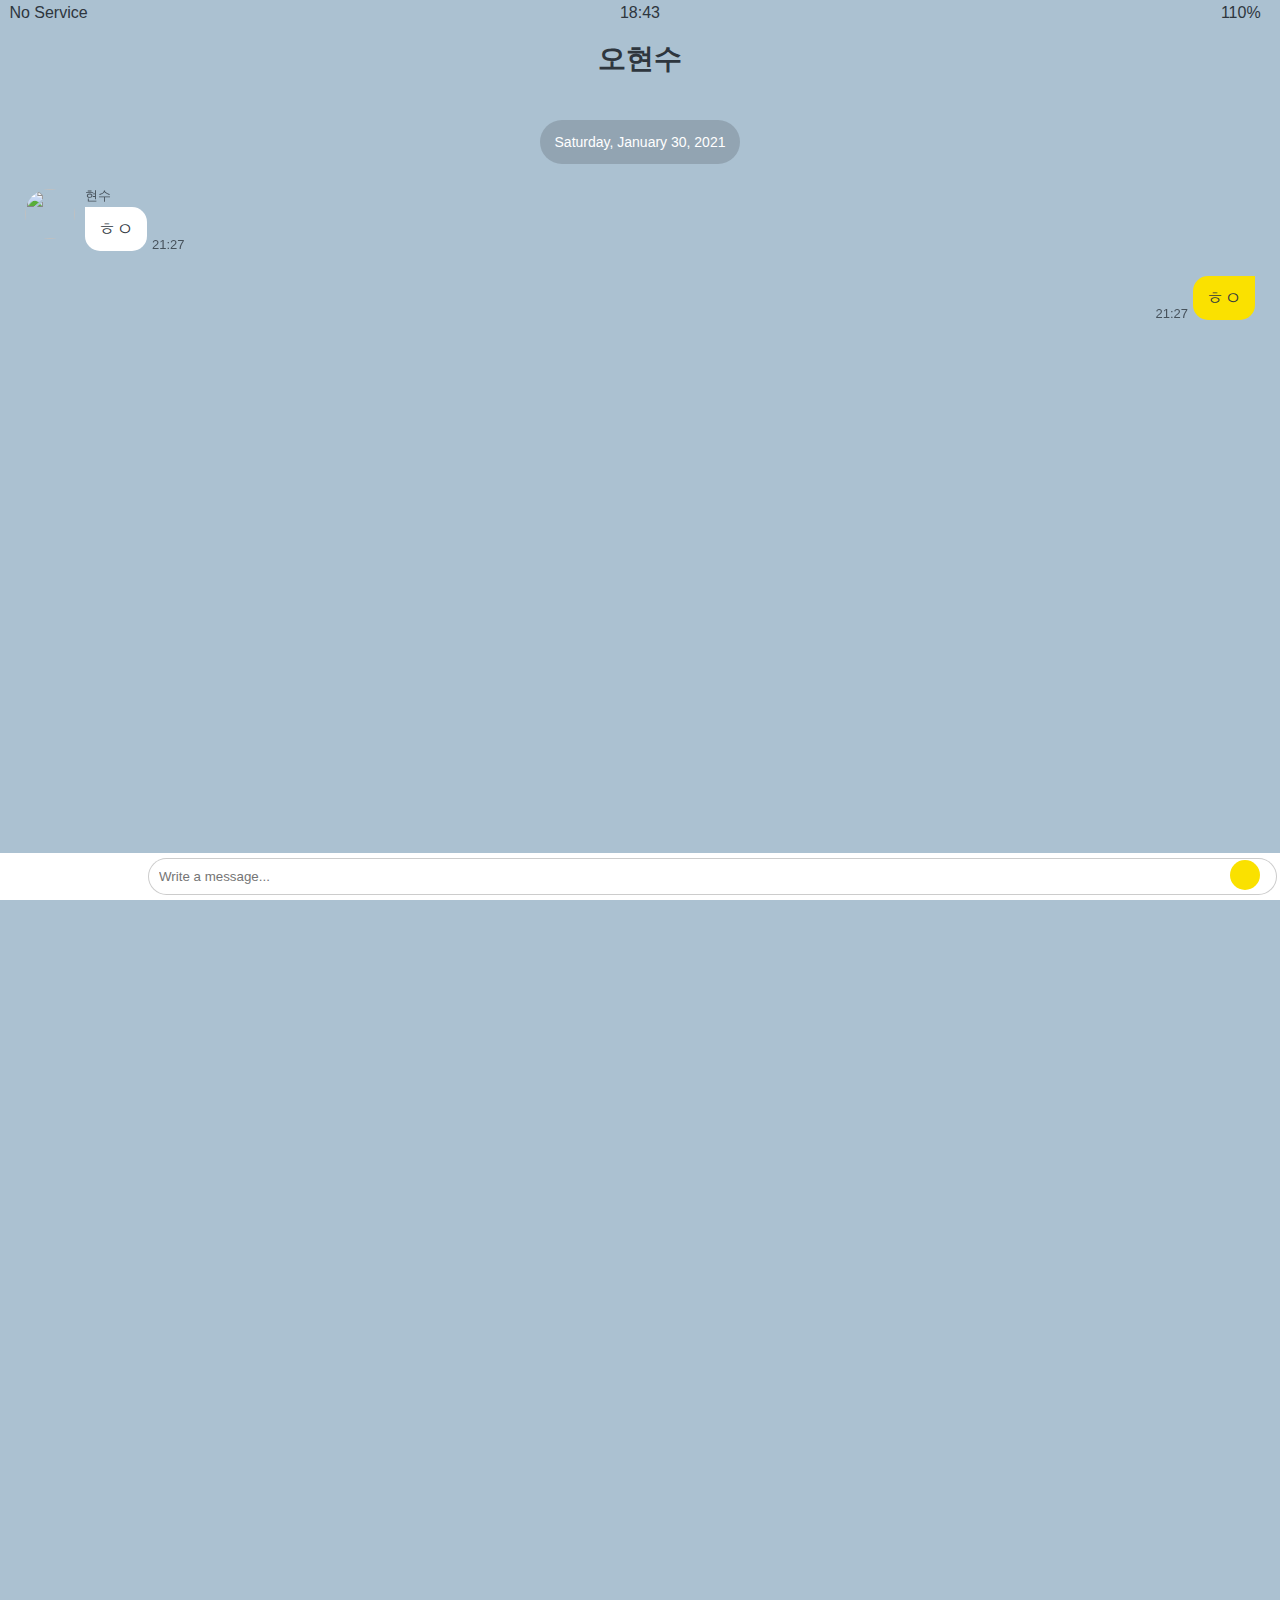
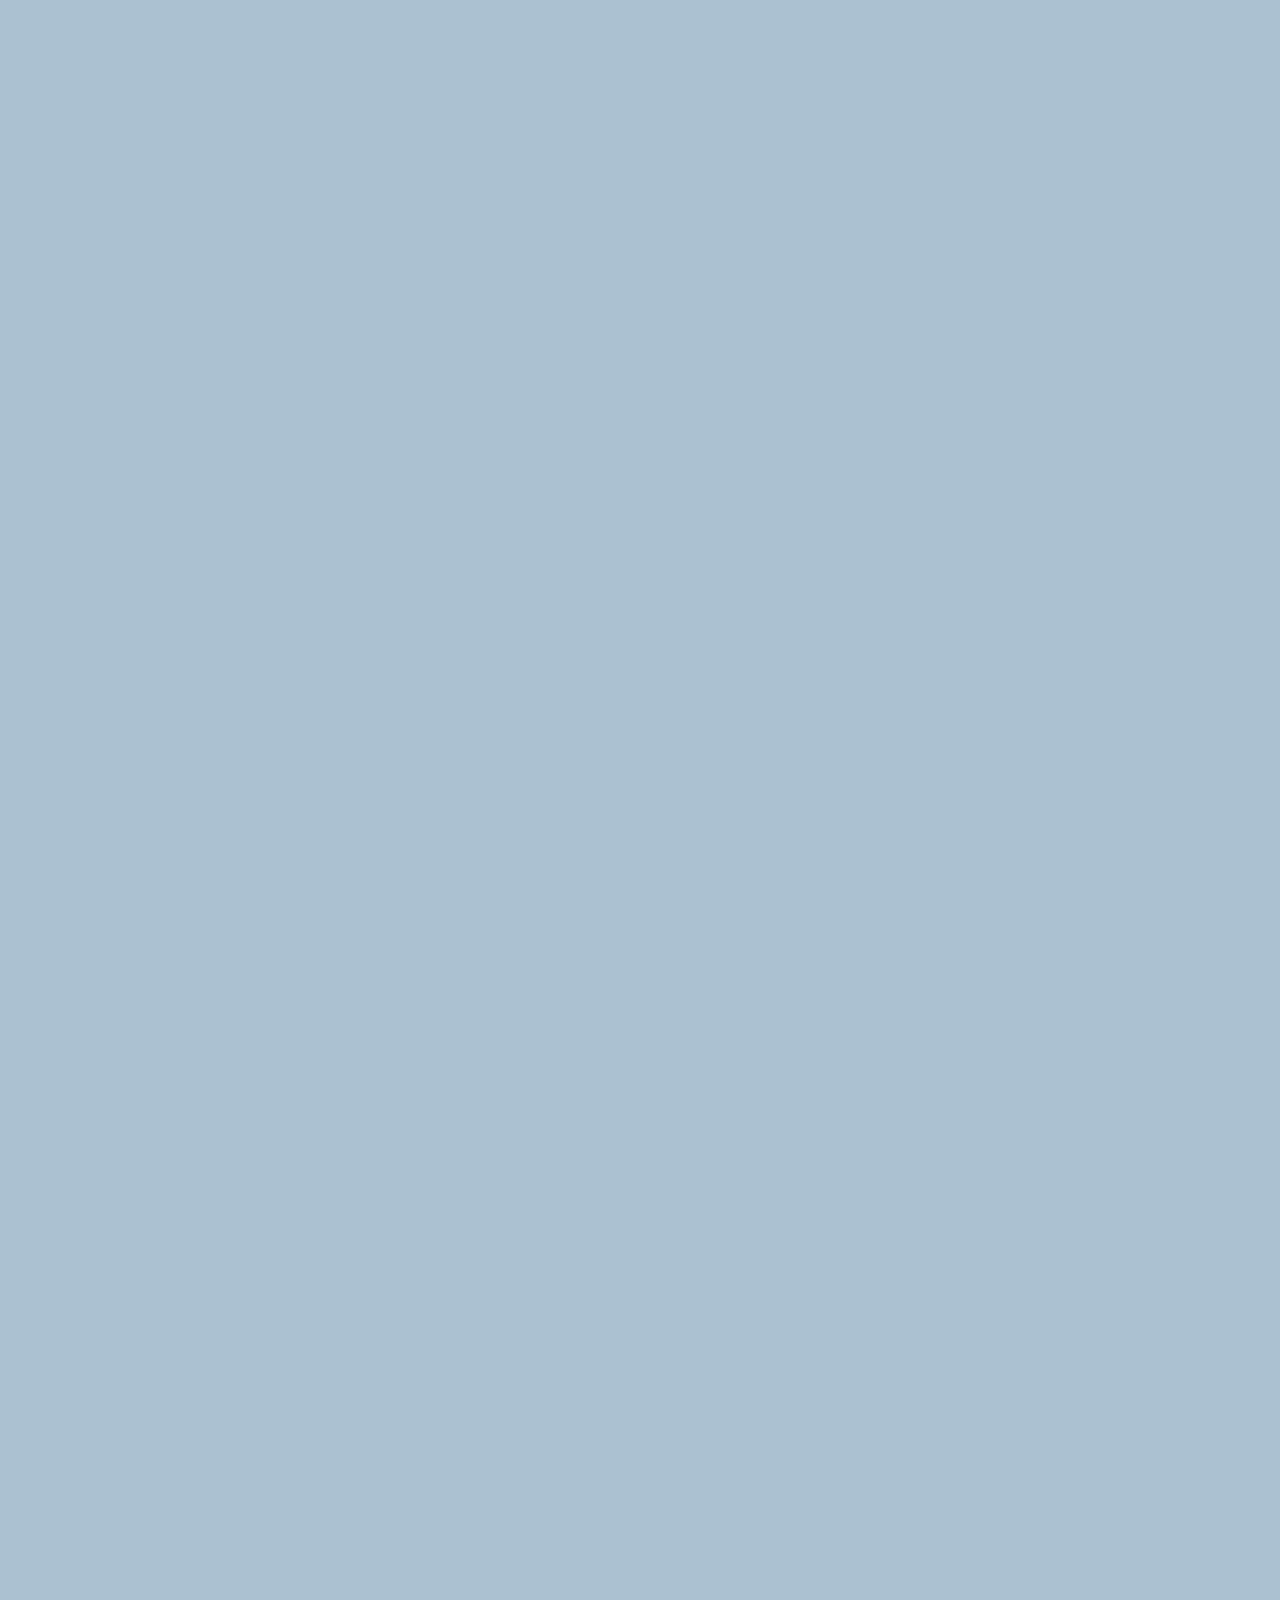
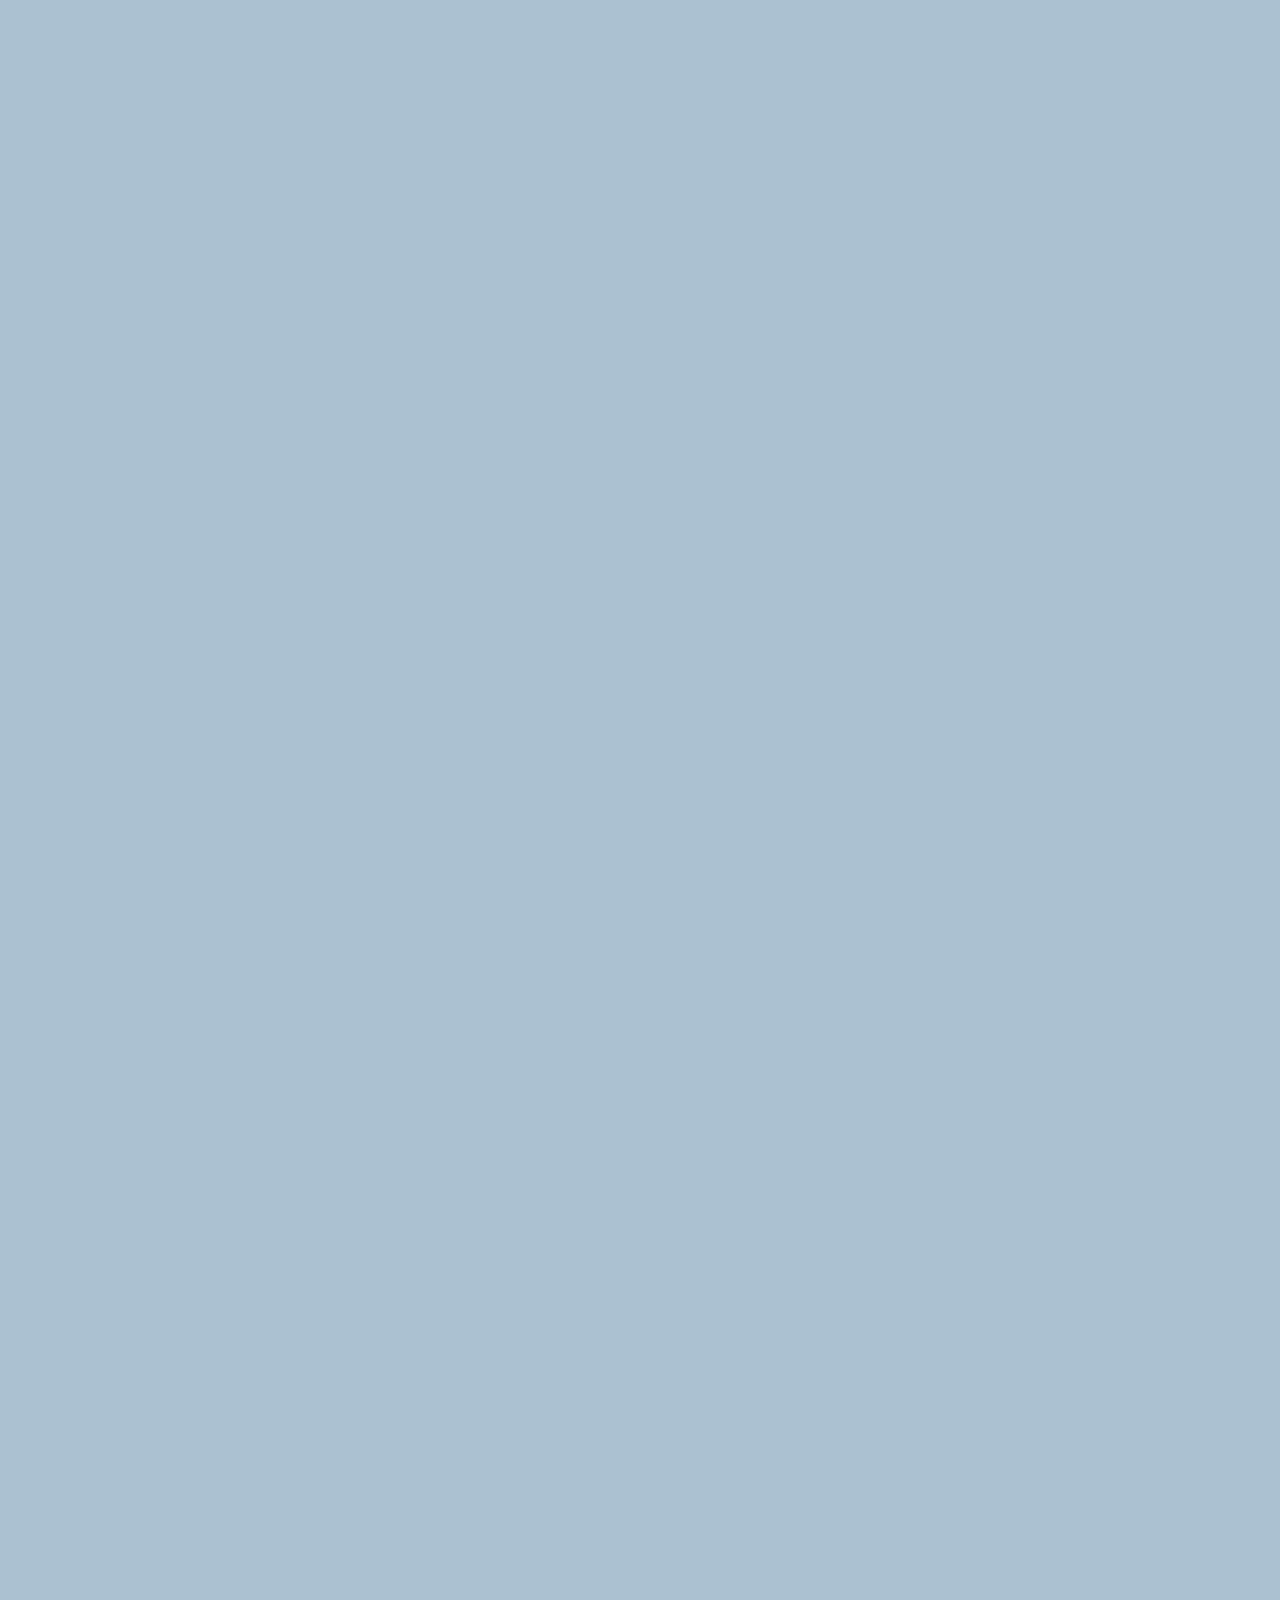
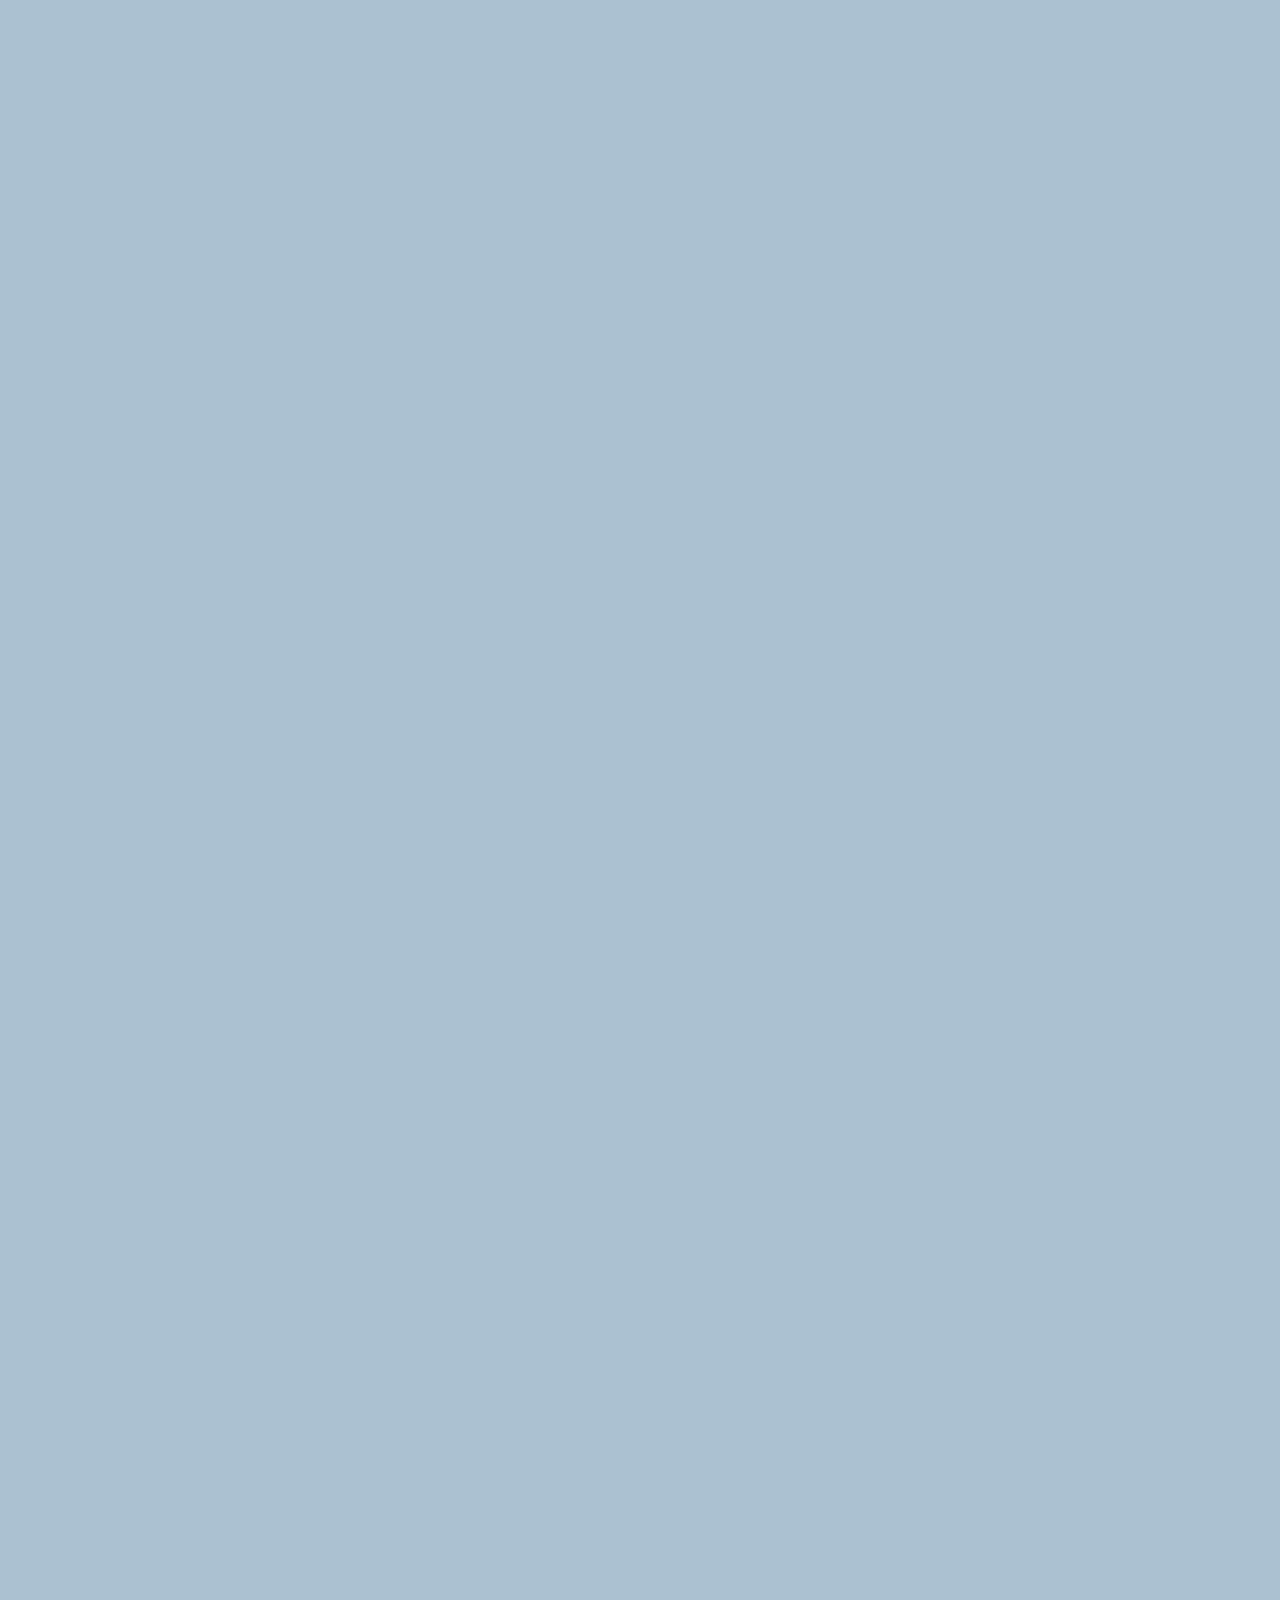
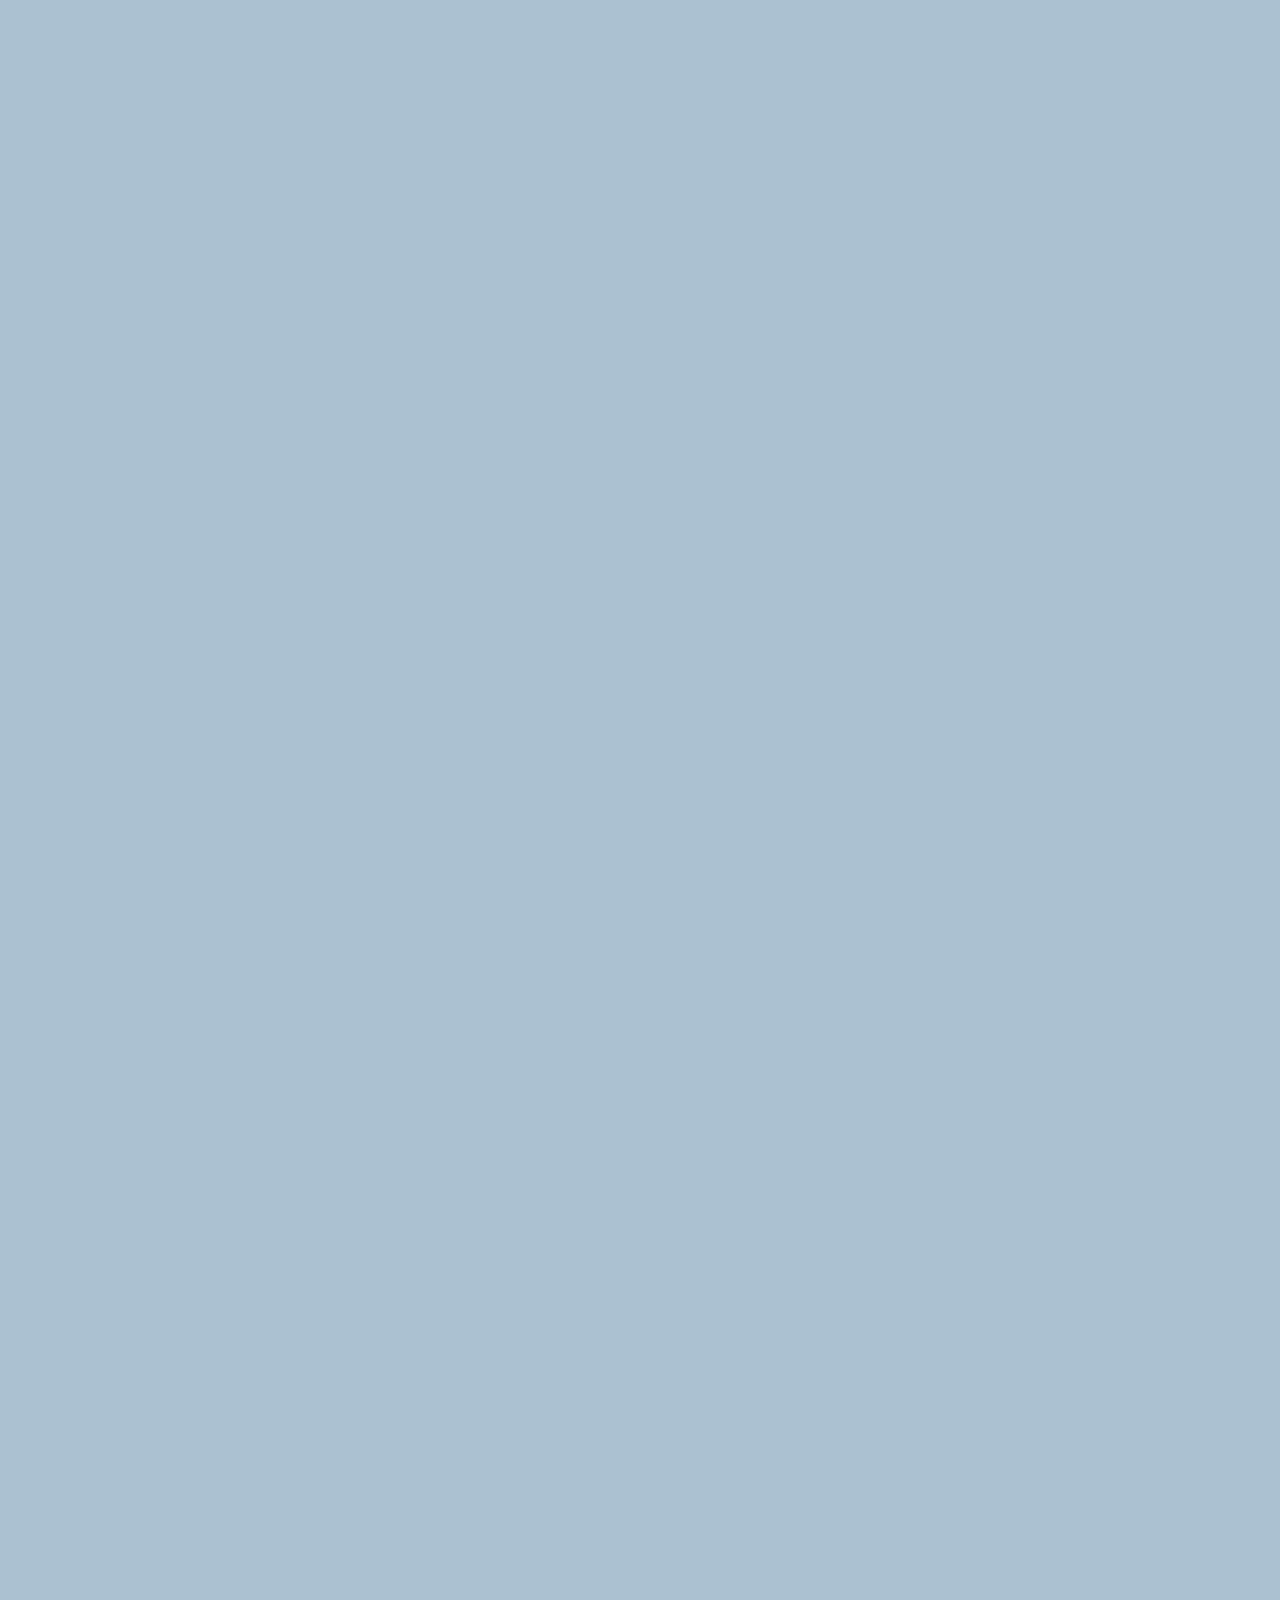
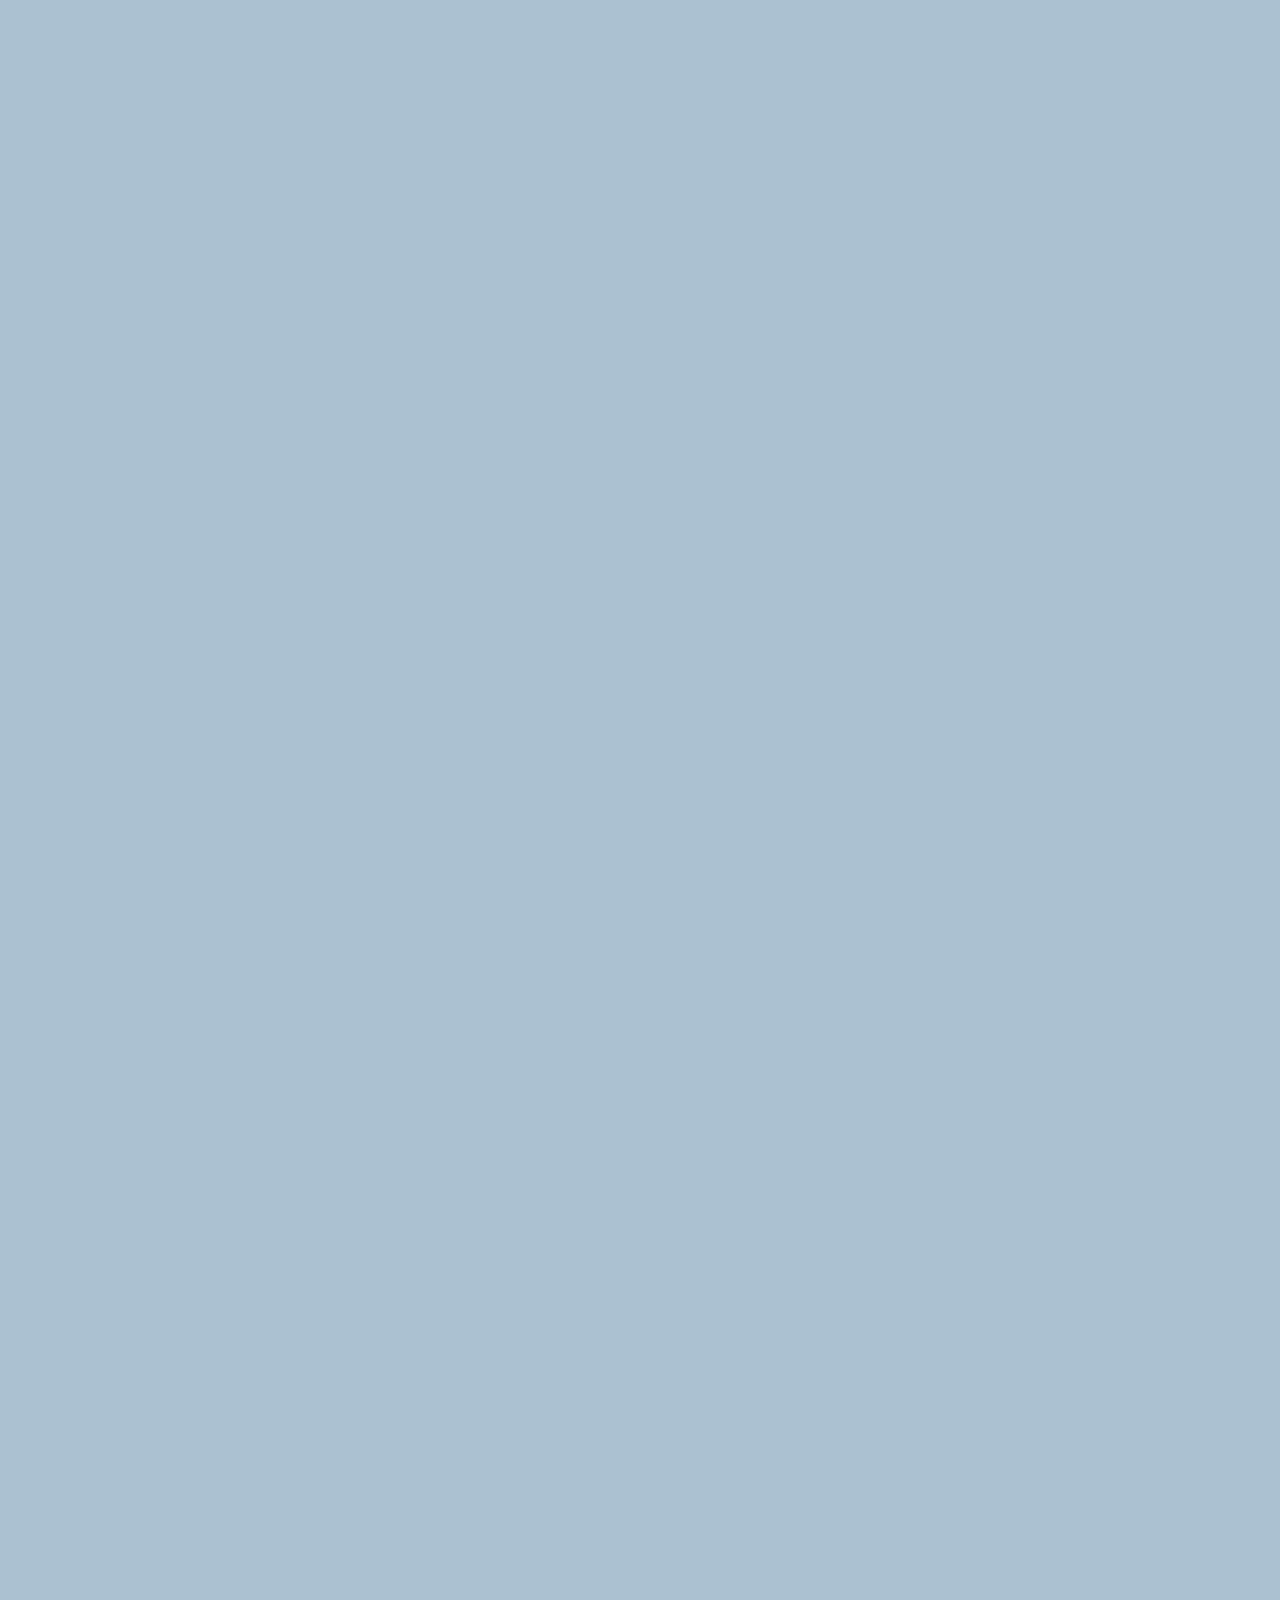
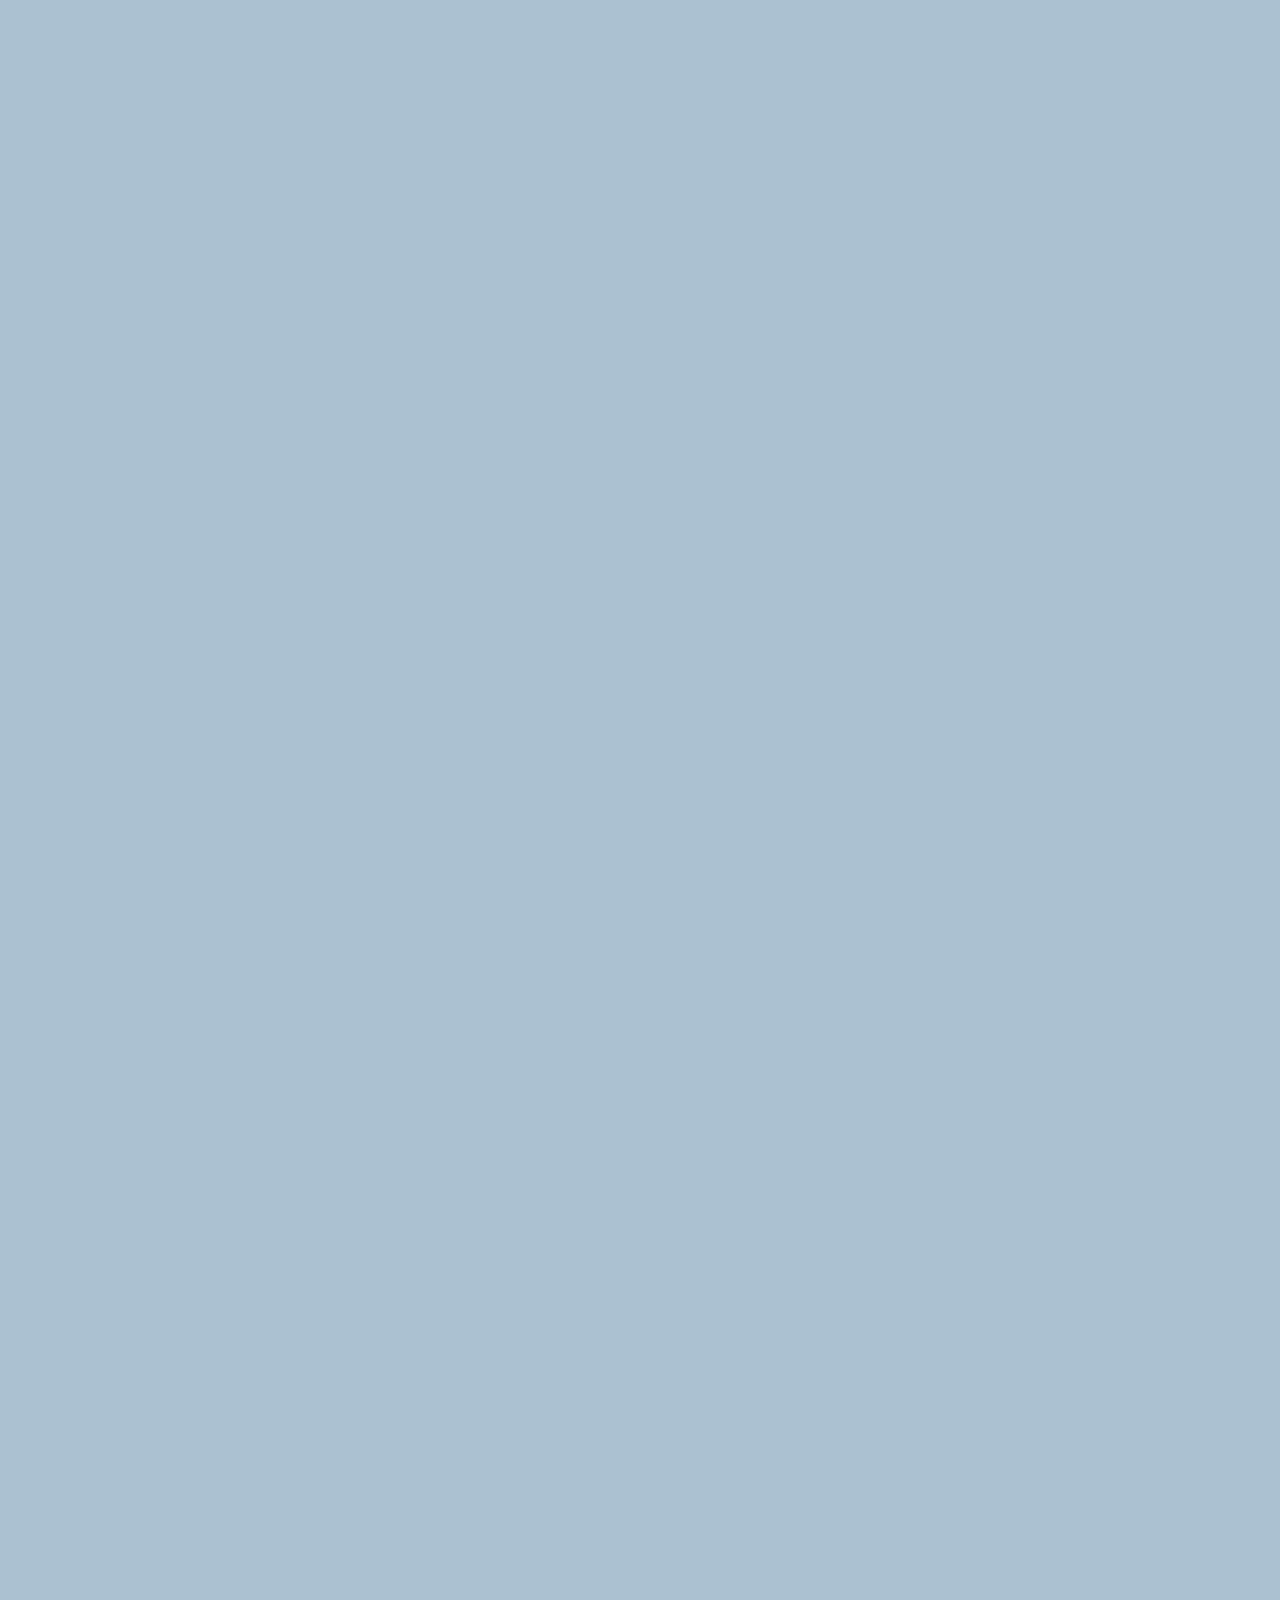
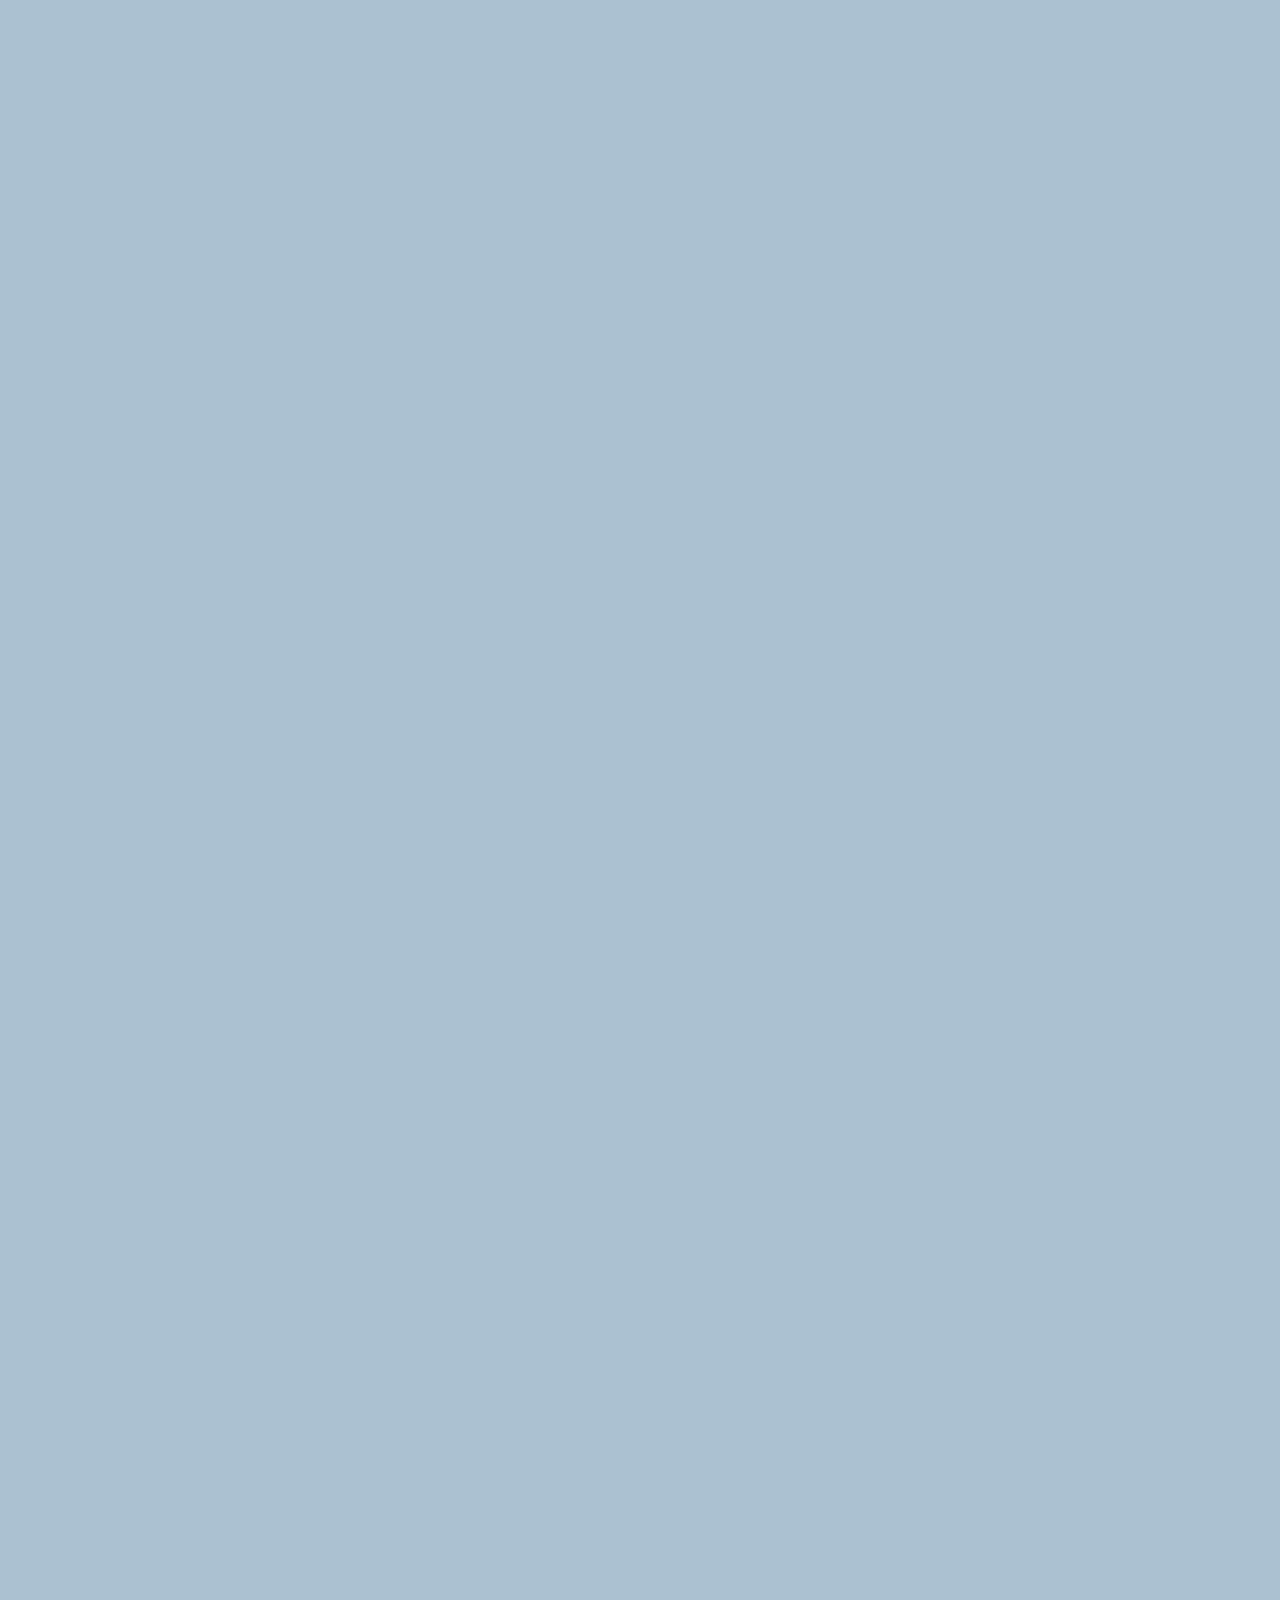
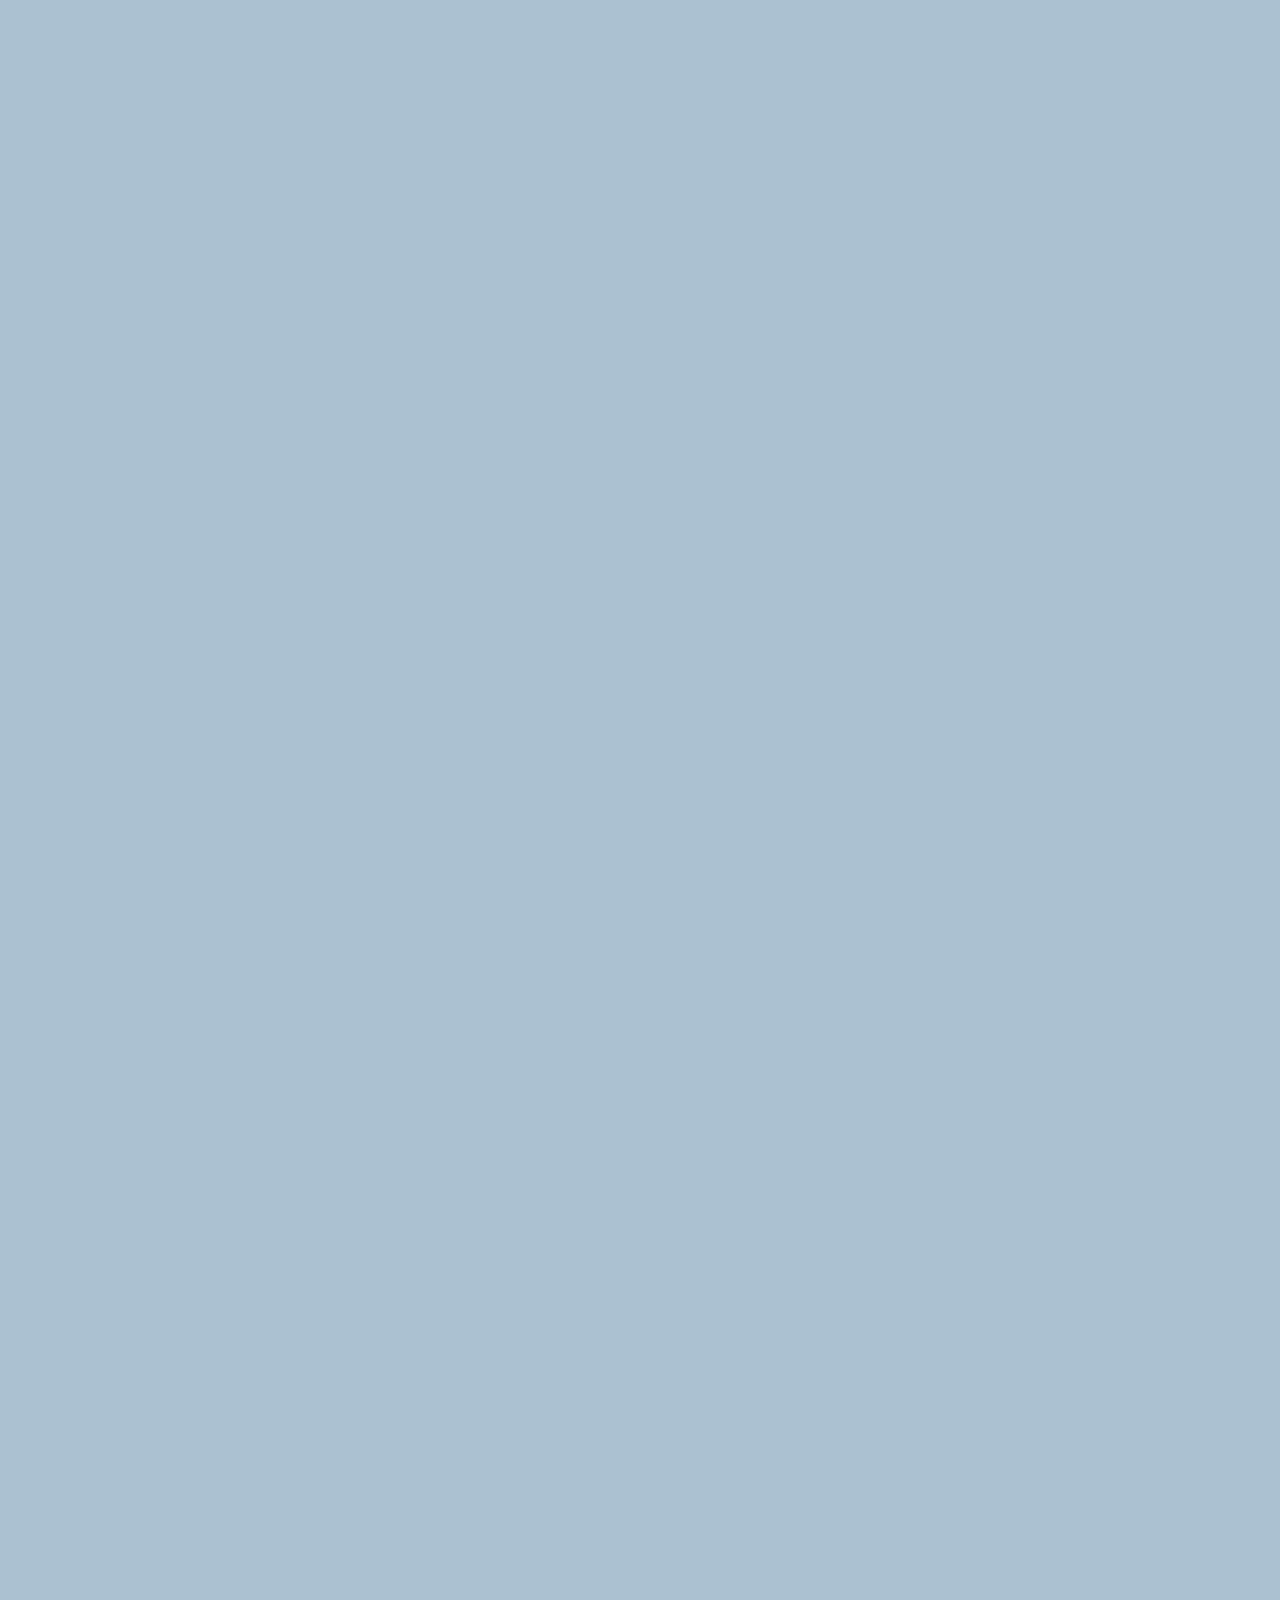
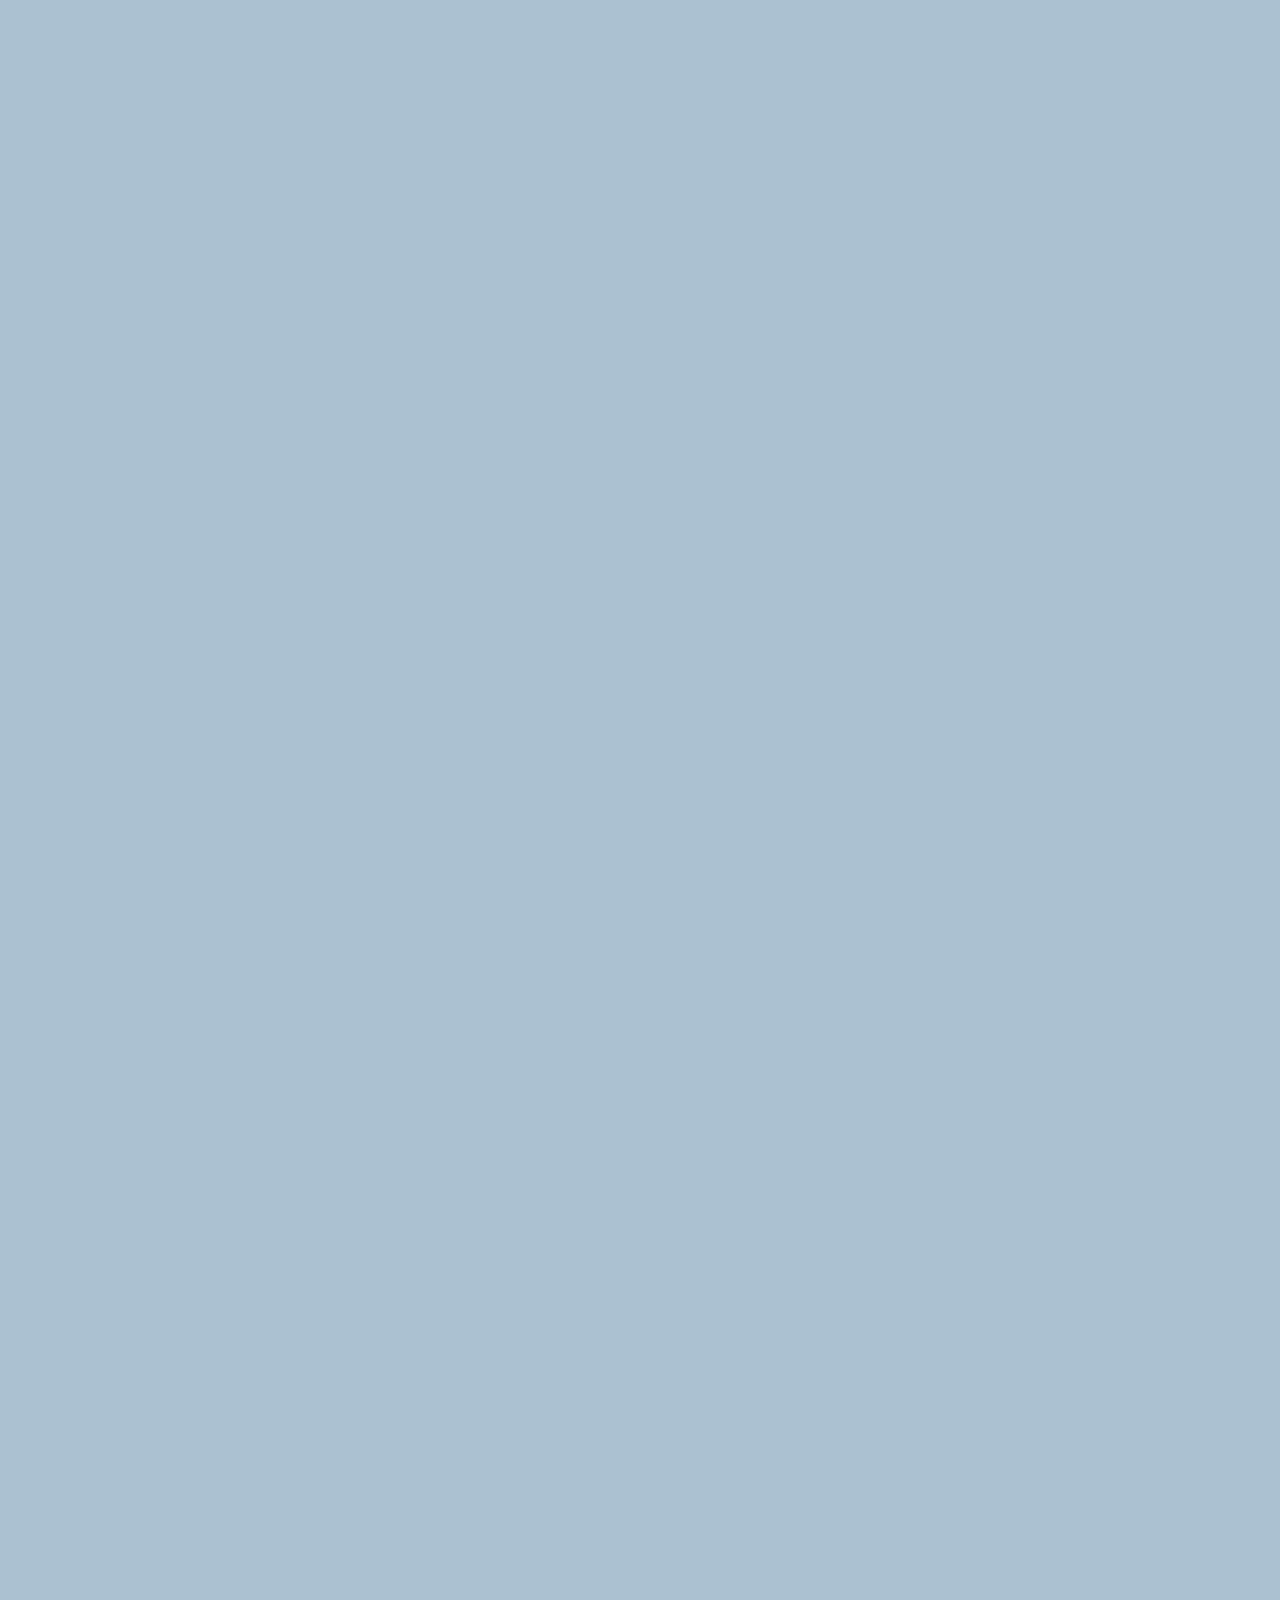
==== chat.html @ 75508dc3 "chat screen done" ====
<!DOCTYPE html>
<html lang="en">
  <head>
    <link rel="stylesheet" href="css/styles.css" />
    <meta charset="UTF-8" />
    <meta name="viewport" content="width=device-width, initial-scale=1.0" />
    <title>Chats-Kakao Talk</title>
  </head>
  <body id="chat-screen">
    <div class="status-bar">
      <div class="status-bar__column">
        <span>No Service</span>
        <i class="fas fa-wifi"></i>
      </div>
      <div class="status-bar__column">
        <span>18:43</span>
      </div>
      <div class="status-bar__column">
        <span>110%</span>
        <i class="fas fa-battery-three-quarters fa-1.5x"></i>
        <i class="fas fa-bolt"></i>
      </div>
    </div>

    <header class="alt-header">
      <div class="alt-header__column">
        <a href="chats.html">
          <i class="fas fa-chevron-left fa-2x"></i>
        </a>
      </div>
      <div class="alt-header__column">
        <h1 class="alt-header__title">오현수</h1>
      </div>
      <div class="alt-header__column">
        <span><i class="fas fa-search fa-lg"></i></span>
        <span><i class="fas fa-bars fa-lg"></i></span>
      </div>
    </header>

    <main class="main-screen main-chat">
      <div class="chat__timestamp">Saturday, January 30, 2021</div>

      <div class="message-row">
        <img
          src="https://avatars.githubusercontent.com/u/72138421?s=460&u=8810f7553e8ea39f032661c042d28073a9ca3c70&v=4"
        />
        <div class="message-row__content">
          <span class="message__author">현수</span>
          <div class="message__info">
            <span class="message__bubble">ㅎㅇ</span>
            <span class="message__time">21:27</span>
          </div>
        </div>
      </div>
      <div class="message-row message-row--own">
        <div class="message-row__content">
          <div class="message__info">
            <span class="message__bubble">ㅎㅇ</span>
            <span class="message__time">21:27</span>
          </div>
        </div>
      </div>
    </main>

    <form class="reply">
      <div class="reply__column">
        <i class="far fa-plus-square fa-lg"></i>
      </div>
      <div class="reply__column">
        <input type="text" placeholder="Write a message..." />
        <i class="far fa-smile-wink fa-lg"></i>
        <button>
          <i class="far fa-arrow-alt-circle-up"></i>
        </button>
      </div>
    </form>

    <script
      src="https://kit.fontawesome.com/6478f529f2.js"
      crossorigin="anonymous"
    ></script>
  </body>
</html>
---- css/styles.css ----
@import "reset.css";
@import "variables.css";

/* Components */
@import "components/status-bar.css";
@import "components/nav-bar.css";
@import "components/screen-header.css";
@import "components/user-component.css";
@import "components/badge.css";
@import "components/icon-raw.css";
@import "components/alt-screen-header.css";

/* Screens */
@import "screens/login.css";
@import "screens/friends.css";
@import "screens/find.css";
@import "screens/more.css";
@import "screens/settings.css";
@import "screens/chat.css";

body {
  font-family: -apple-system, BlinkMacSystemFont, "Segoe UI", Roboto, Oxygen,
    Ubuntu, Cantarell, "Open Sans", "Helvetica Neue", sans-serif;
  color: #2e363e;
}
.main-screen {
  padding: 0px var(--horizontal-space);
}
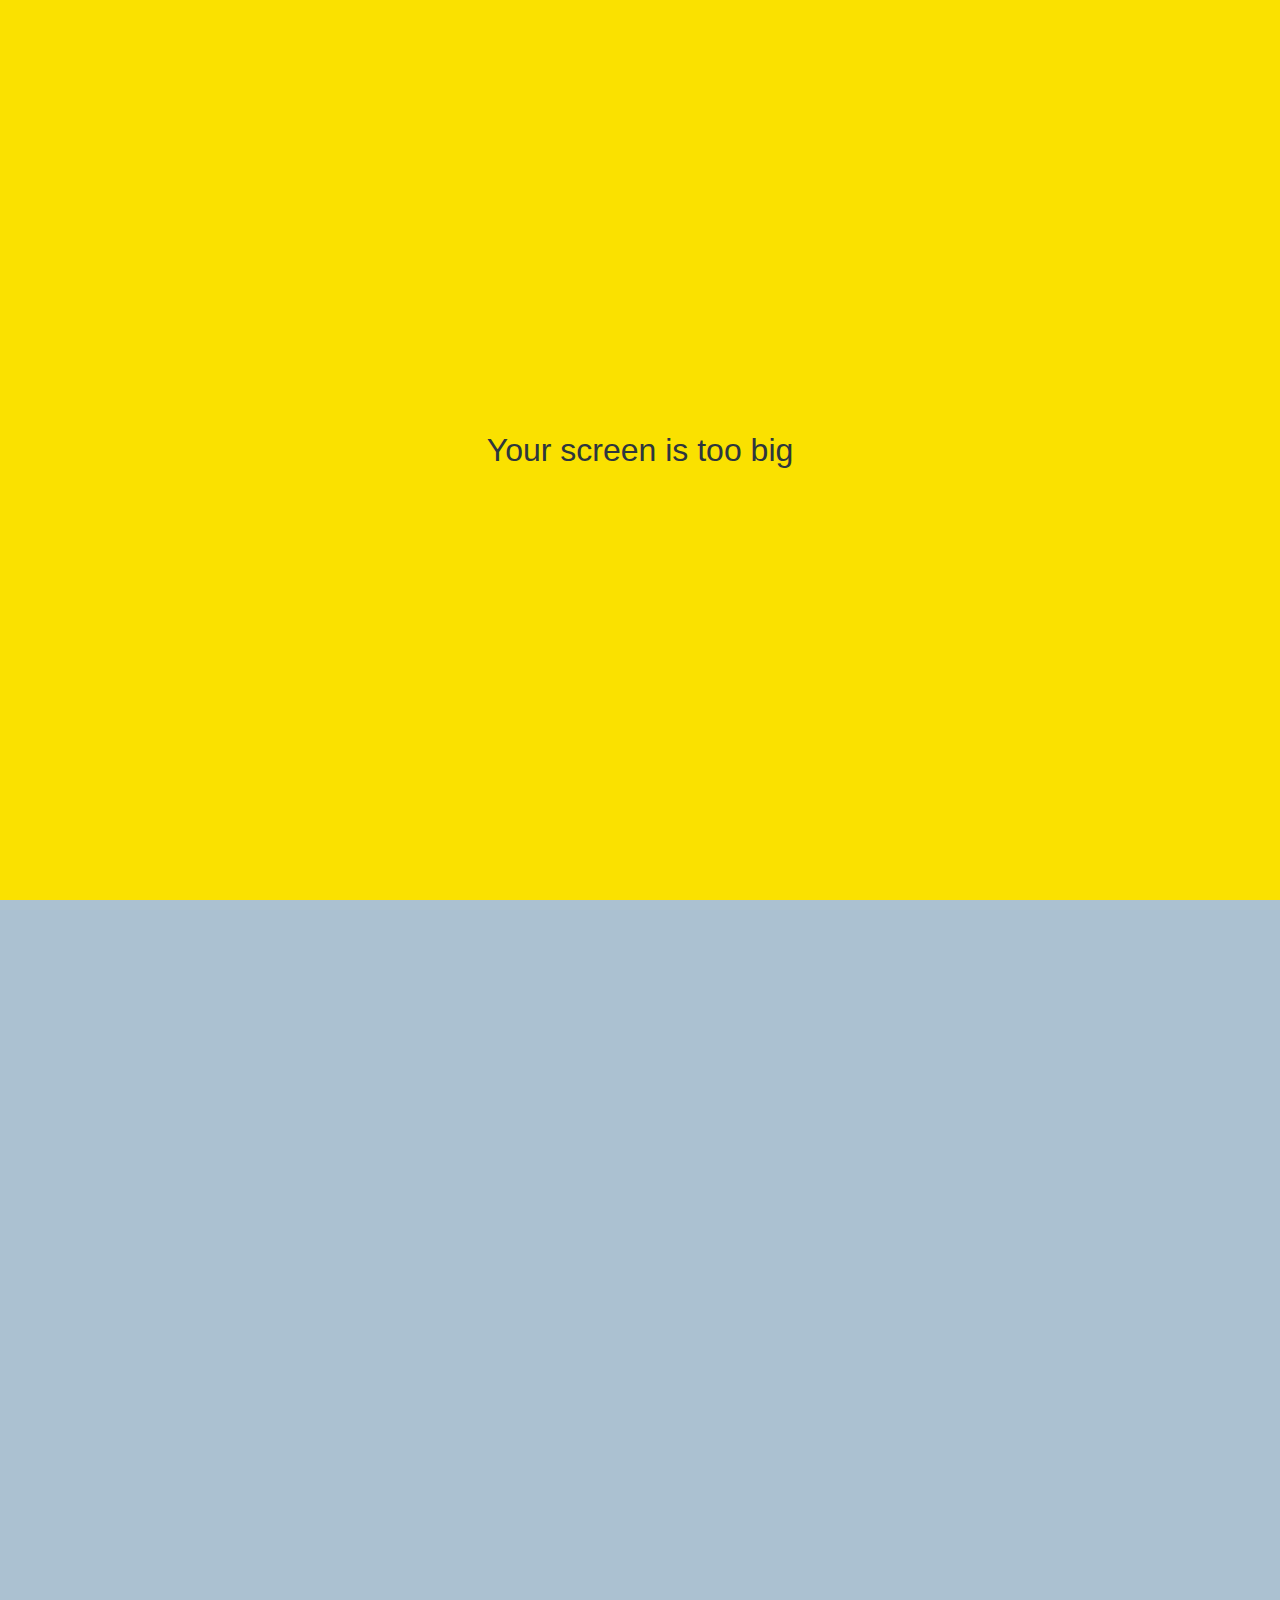
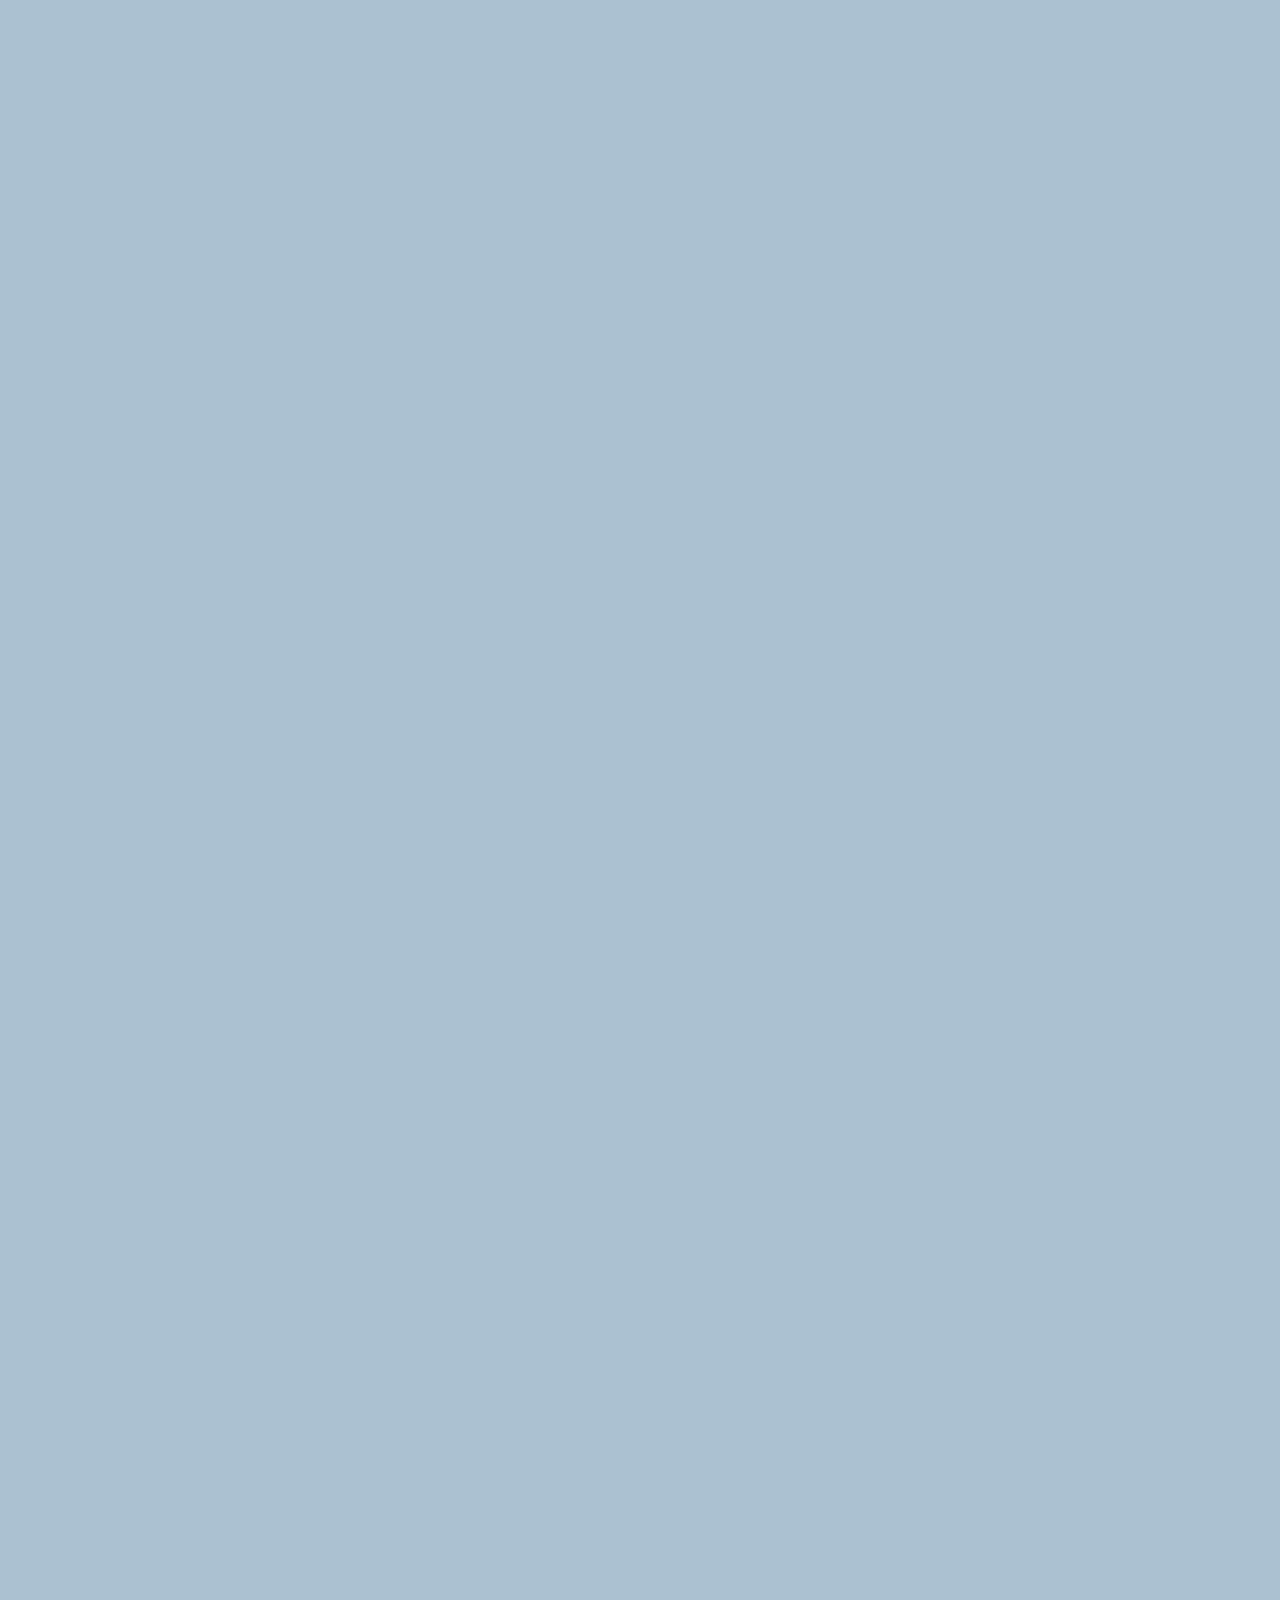
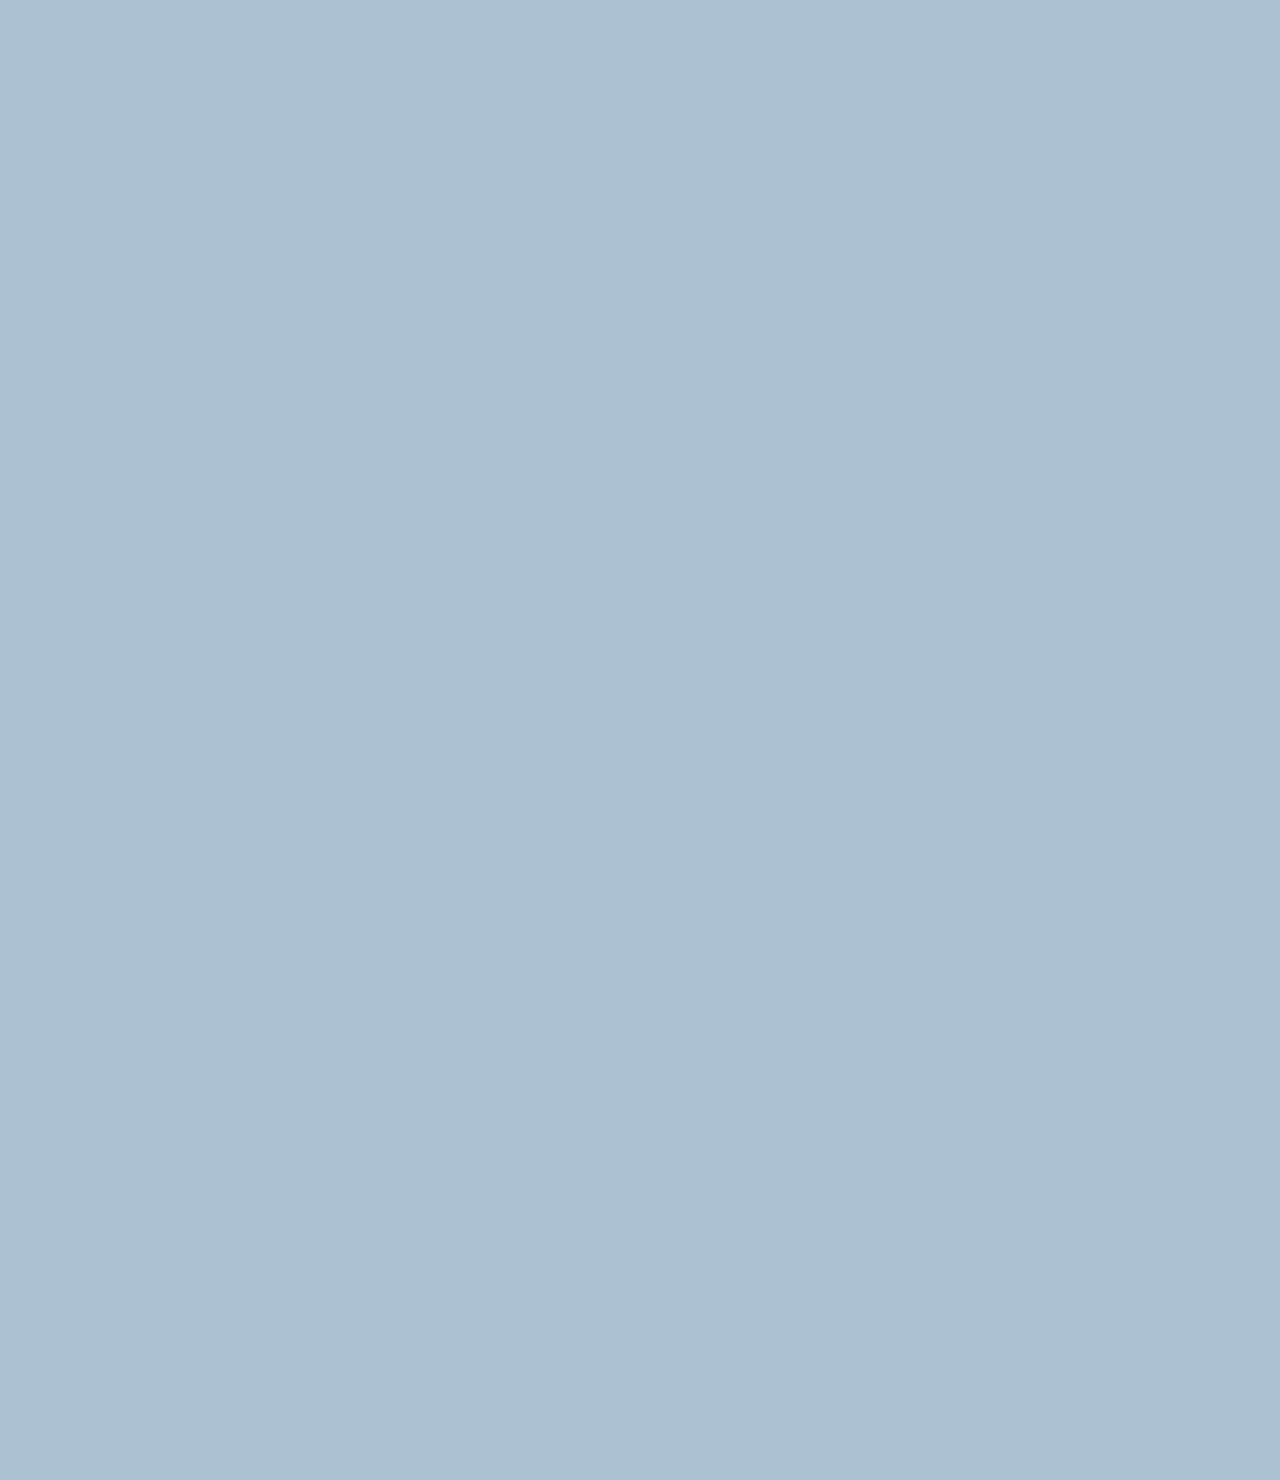
==== commit 2be7dba2: "끝" ====
--- a/chat.html
+++ b/chat.html
@@ -64,7 +64,7 @@
 
     <form class="reply">
       <div class="reply__column">
-        <i class="far fa-plus-square fa-lg"></i>
+        <i class="far fa-plus-square fa-2x"></i>
       </div>
       <div class="reply__column">
         <input type="text" placeholder="Write a message..." />
@@ -74,7 +74,12 @@
         </button>
       </div>
     </form>
-
+    <div id="splash-screen">
+      <i class="fas fa-comment fa-2x"></i>
+    </div>
+    <div id="no-mobile">
+      <span>Your screen is too big</span>
+    </div>
     <script
       src="https://kit.fontawesome.com/6478f529f2.js"
       crossorigin="anonymous"
--- a/css/styles.css
+++ b/css/styles.css
@@ -9,6 +9,7 @@
 @import "components/badge.css";
 @import "components/icon-raw.css";
 @import "components/alt-screen-header.css";
+@import "components/no-mobile.css";
 
 /* Screens */
 @import "screens/login.css";
